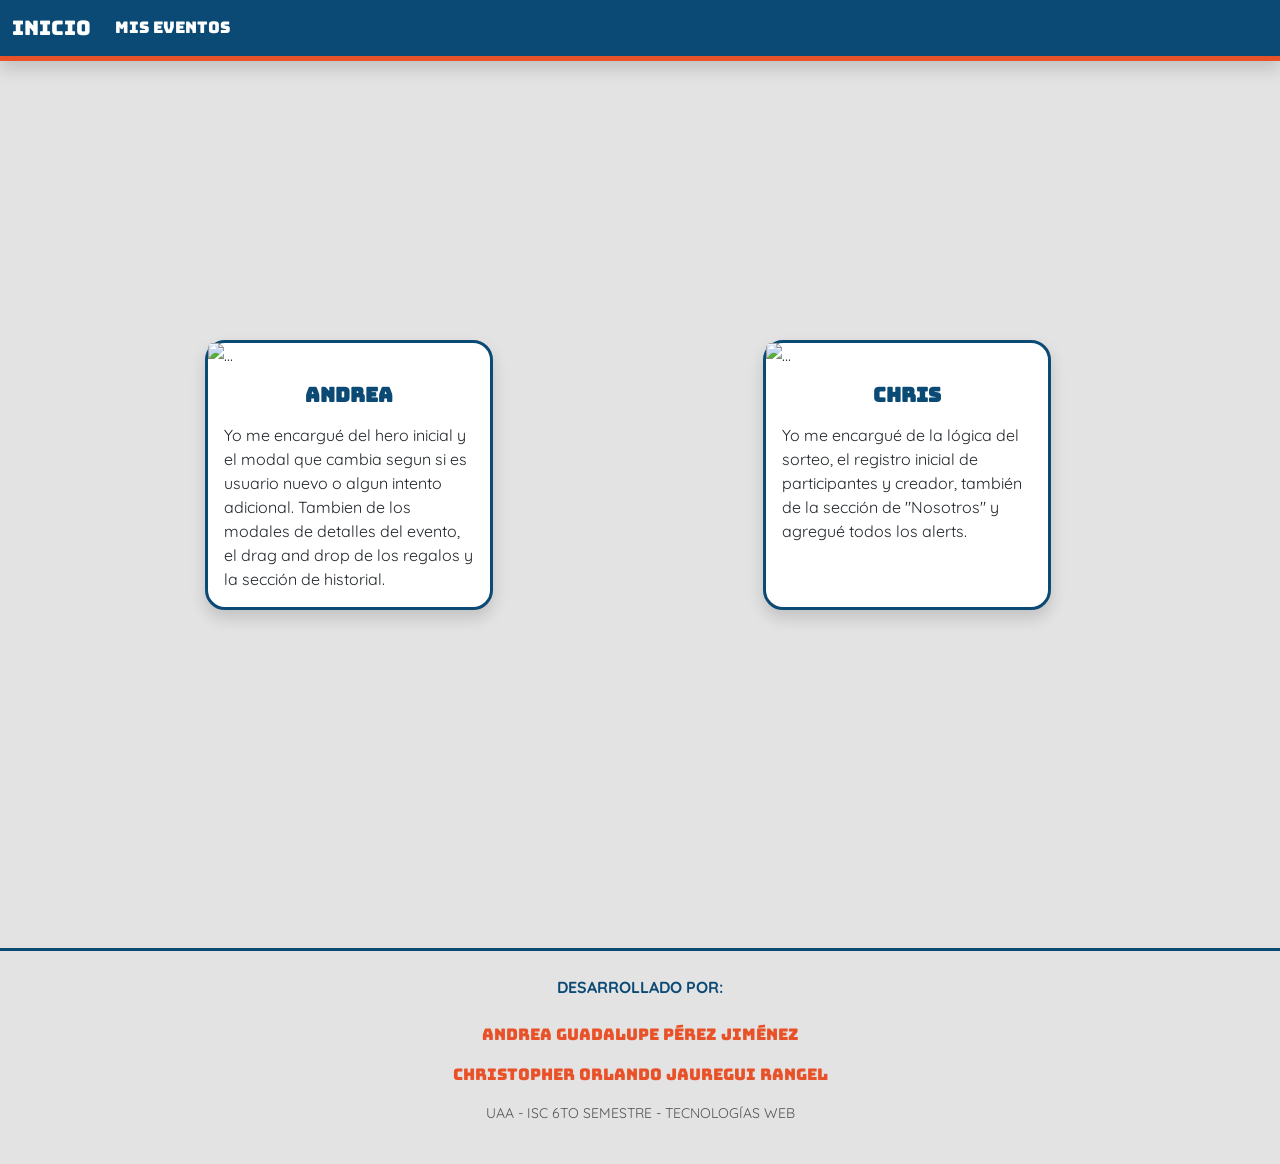
==== aboutUs.html @ ba786d1c "Se añade la función del menu en aboutUs y mis Eventos, se agregan estilos a los cards y se modifican" ====
<!DOCTYPE html>
<html lang="en">
<head>
    <meta charset="UTF-8">
    <meta name="viewport" content="width=device-width, initial-scale=1.0">
    <title>Sobre Nosotros</title>
    <link href="https://cdn.jsdelivr.net/npm/bootstrap@5.3.8/dist/css/bootstrap.min.css" rel="stylesheet" integrity="sha384-sRIl4kxILFvY47J16cr9ZwB07vP4J8+LH7qKQnuqkuIAvNWLzeN8tE5YBujZqJLB" crossorigin="anonymous">
    <link href="https://fonts.googleapis.com/css2?family=Bungee&family=Quicksand:wght@500;700&display=swap" rel="stylesheet">
    <link rel="stylesheet" href="styles.css">
</head>
<body>
    <!-- Navbar -->
    <nav class="navbar navbar-expand-lg bg-dark navbar-dark shadow fixed-top">
        <div class="container-fluid">
            <a class="navbar-brand" href="index.html">Inicio</a>
                <button class="navbar-toggler" type="button" data-bs-toggle="collapse" data-bs-target="#navbarSupportedContent" aria-controls="navbarSupportedContent" aria-expanded="false" aria-label="Toggle navigation">
                    <span class="navbar-toggler-icon"></span>
                </button>
            <div class="collapse navbar-collapse" id="navbarSupportedContent">
                <ul class="navbar-nav me-auto mb-2 mb-lg-0">
                    <li class="nav-item">
                        <a class="nav-link active" aria-current="page" href="misEventos.html">MIS EVENTOS</a>
                    </li>
                </ul>
            </div>
        </div>
    </nav>

    <div class="container min-vh-100 d-flex align-items-center" style="padding-top: 100px; padding-bottom: 50px;">
        <div class="row w-100 g-4 align-items-stretch justify-content-center">
            
            <div class="col-md-6 d-flex justify-content-center">
                <div class="card shadow h-100 card-personal" style="width: 18rem;">
                    <img src="./src/icono.png" class="card-img-top" alt="...">
                    <div class="card-body d-flex flex-column">
                        <h5 class="card-title fw-bold mb-3 text-center" style="color: var(--color-primario); font-family: 'Bungee';">
                            Andrea
                        </h5>
                        <p class="card-text">
                            Yo me encargué del hero inicial y el modal que cambia segun si es usuario nuevo o algun intento
                            adicional. Tambien de los modales de detalles del evento, el drag and drop de los regalos y la sección de
                            historial.
                        </p>
                    </div>
                </div>
            </div>

            <div class="col-md-6 d-flex justify-content-center">
                <div class="card shadow h-100 card-personal" style="width: 18rem;">
                    <img src="./src/icono.png" class="card-img-top" alt="...">
                    <div class="card-body d-flex flex-column">
                        <h5 class="card-title fw-bold mb-3 text-center" style="color: var(--color-primario); font-family: 'Bungee';">
                            Chris
                        </h5>
                        <p class="card-text">
                            Yo me encargué de la lógica del sorteo, el registro inicial de participantes y creador,
                            también de la sección de "Nosotros" y agregué todos los alerts.
                        </p>
                    </div>
                </div>
            </div>

        </div>
    </div>

    <footer class="text-center py-4 mt-5 border-top border-3" style="border-color: var(--color-primario) !important;">
        <p class="fw-bold mb-0">DESARROLLADO POR:</p>
        <br>
        <p class="text-uppercase" style="color: var(--color-accent); font-family: 'Bungee';">Andrea Guadalupe Pérez Jiménez </p>
        <p class="text-uppercase" style="color: var(--color-accent); font-family: 'Bungee';">Christopher Orlando Jauregui Rangel</p> 
            
        <p class="small text-muted">UAA - ISC 6TO SEMESTRE - TECNOLOGÍAS WEB</p>
    </footer>

    <script src="https://cdn.jsdelivr.net/npm/bootstrap@5.3.2/dist/js/bootstrap.bundle.min.js"></script>

</body>
</html>
---- styles.css ----
:root {
    --color-primario: #0B4A75;   /* Azul Oscuro */
    --color-secundario: #60B7D1;  /* Azul Claro */
    --color-accent: #E95228;     /* Naranja Vibrante */
    --color-bg: #E3E3E3;         /* Gris Fondo */
}

body {
    font-family: 'Quicksand', sans-serif;
    background-color: var(--color-bg);
}

.navbar, .font-bungee {
    font-family: 'Bungee', cursive;
    background-color: var(--color-primario) !important;
}


body {
    font-family: 'Quicksand', sans-serif;
    background-color: var(--color-bg);
    color: var(--color-primario);
}

h1, h2, h3, .navbar-brand {
    font-family: 'Bungee', cursive;
}

/* Navbar estilo Gaming */
.navbar {
    background-color: var(--color-primario) !important;
    border-bottom: 5px solid var(--color-accent);
}

/* Botones estilo "Push" de juego */
.btn-primary {
    background-color: var(--color-accent) !important;
    border: none;
    border-bottom: 5px solid #b33a1a;
    font-weight: bold;
    transition: all 0.2s;
}

.btn-primary:hover {
    transform: translateY(2px);
    border-bottom: 2px solid #b33a1a;
}

/* Cards y Modales con bordes redondeados tipo caricatura */
.card, .modal-content {
    border: 3px solid var(--color-primario);
    border-radius: 20px;
    box-shadow: 10px 10px 0px var(--color-secundario);
}

.modal-header {
    background-color: var(--color-secundario);
    color: white;
    border-top-left-radius: 15px;
    border-top-right-radius: 15px;
}

/* Inputs llamativos */
input, select {
    border: 2px solid var(--color-secundario) !important;
    border-radius: 10px !important;
    padding: 10px !important;
}

.hero-section {
    padding: 60px 0;
}

.list-group-item {
    border-left: 5px solid var(--color-accent);
    margin-bottom: 5px;
    border-radius: 10px !important;
    font-weight: bold;
}

.border-dashed {
    border-style: dashed !important;
}

#dropZone:hover {
    transform: scale(1.05);
    border-color: var(--color-accent) !important;
}

.card-personal {
    transition: transform 0.3s ease, box-shadow 0.3s ease; /* Suaviza el movimiento */
    cursor: pointer;
}

/* Efecto al pasar el mouse (Hover) */
.card-personal:hover {
    transform: translateY(-10px); /* Sube la tarjeta 10 píxeles */
    box-shadow: 0 10px 20px rgba(0,0,0,0.2) !important; /* Intensifica la sombra */
    border-color: var(--color-primario); /* Opcional: cambia el borde al color de tu tema */
}
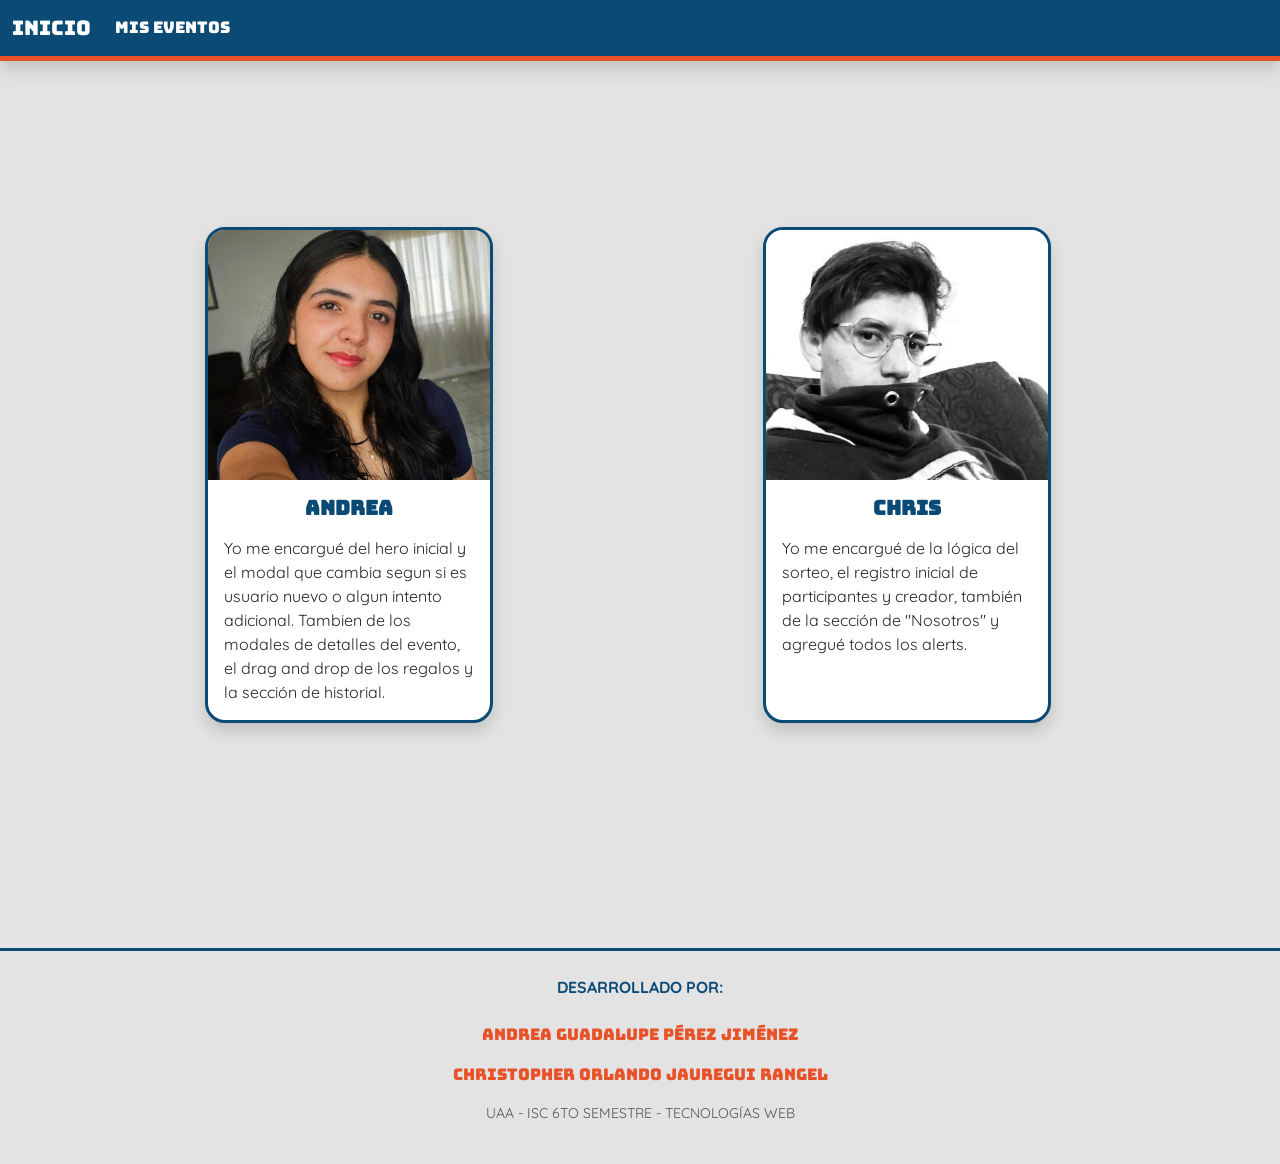
==== commit 77972d84: "se agregan las imagenes de los integrantes y se deja el nombre final de la pagina" ====
--- a/aboutUs.html
+++ b/aboutUs.html
@@ -31,7 +31,7 @@
             
             <div class="col-md-6 d-flex justify-content-center">
                 <div class="card shadow h-100 card-personal" style="width: 18rem;">
-                    <img src="./src/icono.png" class="card-img-top" alt="...">
+                    <img src="./src/andreaProfile.jfif" class="card-img-top" alt="...">
                     <div class="card-body d-flex flex-column">
                         <h5 class="card-title fw-bold mb-3 text-center" style="color: var(--color-primario); font-family: 'Bungee';">
                             Andrea
@@ -47,7 +47,7 @@
 
             <div class="col-md-6 d-flex justify-content-center">
                 <div class="card shadow h-100 card-personal" style="width: 18rem;">
-                    <img src="./src/icono.png" class="card-img-top" alt="...">
+                    <img src="./src/chrisProfile.jfif" class="card-img-top" alt="...">
                     <div class="card-body d-flex flex-column">
                         <h5 class="card-title fw-bold mb-3 text-center" style="color: var(--color-primario); font-family: 'Bungee';">
                             Chris
--- a/styles.css
+++ b/styles.css
@@ -90,11 +90,18 @@
 .card-personal {
     transition: transform 0.3s ease, box-shadow 0.3s ease; /* Suaviza el movimiento */
     cursor: pointer;
+    overflow: hidden
 }
 
 /* Efecto al pasar el mouse (Hover) */
 .card-personal:hover {
     transform: translateY(-10px); /* Sube la tarjeta 10 píxeles */
     box-shadow: 0 10px 20px rgba(0,0,0,0.2) !important; /* Intensifica la sombra */
-    border-color: var(--color-primario); /* Opcional: cambia el borde al color de tu tema */
+    border-color: var(--color-primario); 
+}
+
+.card-img-top {
+    height: 250px;       
+    object-fit: cover;   /* Recorta la imagen para que llene el espacio sin deformarse */
+    object-position: center; /* Asegura que se vea el centro de la foto */
 }
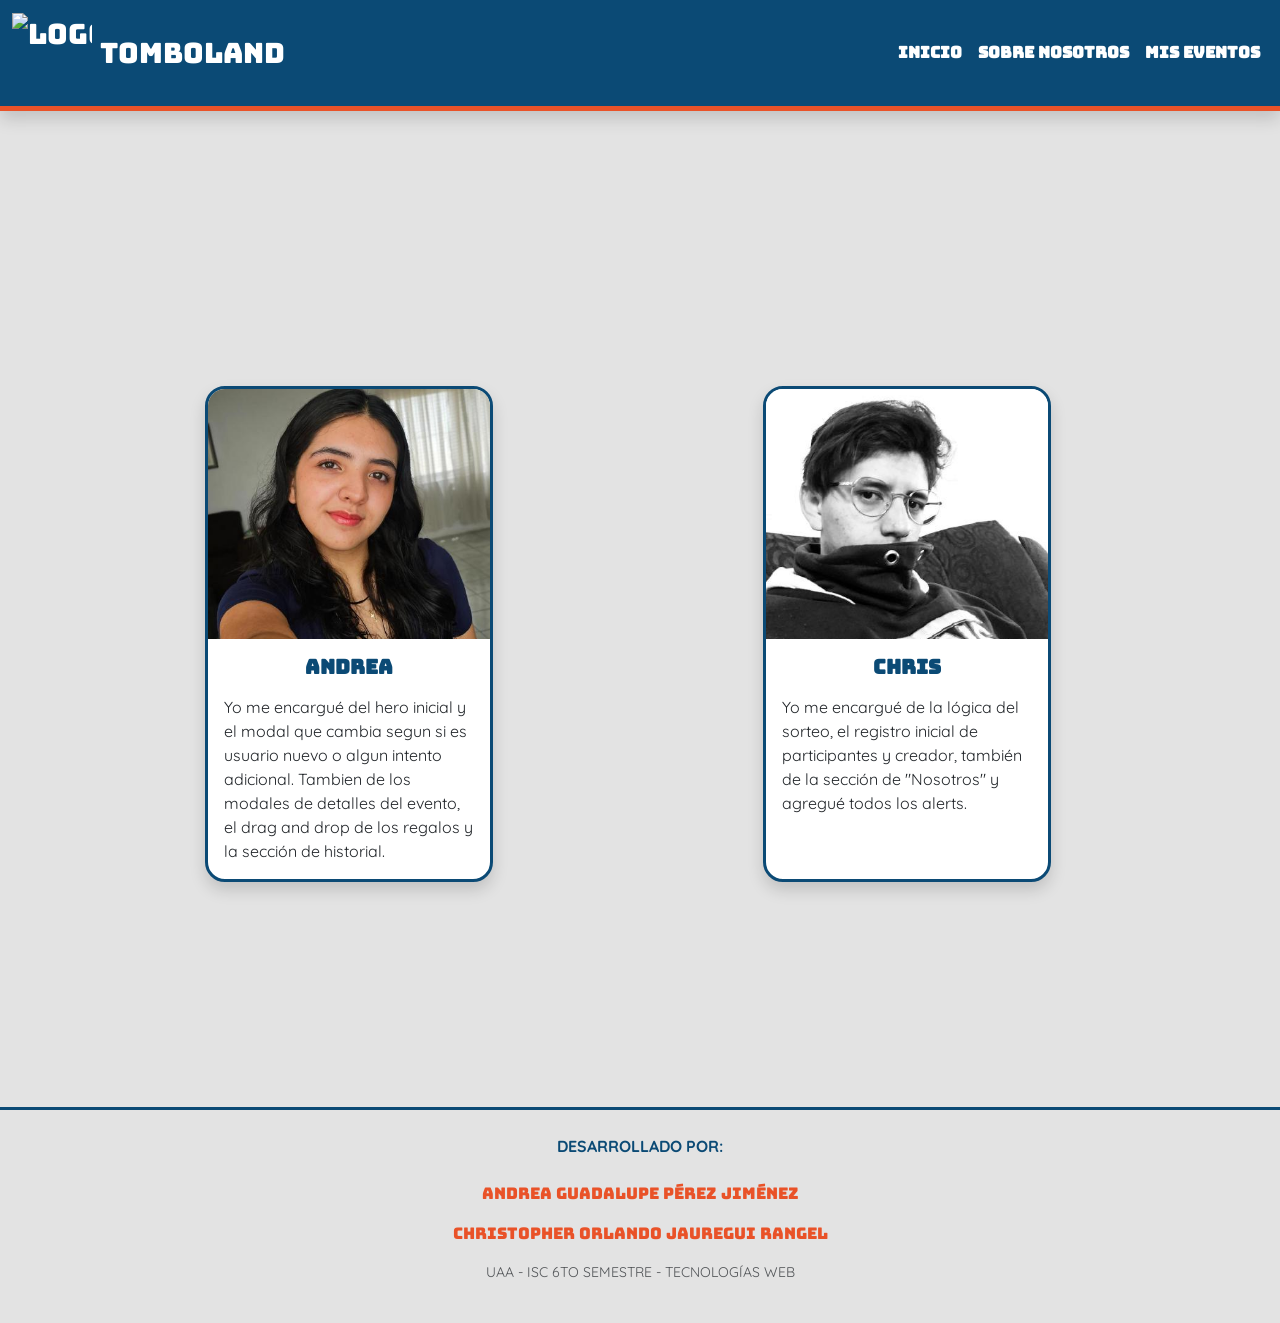
==== commit d7b17645: "Retoques finales. Ultimo commit si dios es grande" ====
--- a/aboutUs.html
+++ b/aboutUs.html
@@ -10,16 +10,25 @@
 </head>
 <body>
     <!-- Navbar -->
-    <nav class="navbar navbar-expand-lg bg-dark navbar-dark shadow fixed-top">
+    <nav class="navbar navbar-expand-lg navbar-dark shadow mb-5">
         <div class="container-fluid">
-            <a class="navbar-brand" href="index.html">Inicio</a>
-                <button class="navbar-toggler" type="button" data-bs-toggle="collapse" data-bs-target="#navbarSupportedContent" aria-controls="navbarSupportedContent" aria-expanded="false" aria-label="Toggle navigation">
-                    <span class="navbar-toggler-icon"></span>
-                </button>
+            <a class="navbar-brand d-flex align-items-center fs-3" href="index.html">
+                <img src="src/logo.png" alt="Logo Tomboland" width="80" height="80" class="me-2">
+                TOMBOLAND
+            </a>
+            <button class="navbar-toggler" type="button" data-bs-toggle="collapse" data-bs-target="#navbarSupportedContent">
+                <span class="navbar-toggler-icon"></span>
+            </button>
             <div class="collapse navbar-collapse" id="navbarSupportedContent">
-                <ul class="navbar-nav me-auto mb-2 mb-lg-0">
+                <ul class="navbar-nav ms-auto mb-2 mb-lg-0">
                     <li class="nav-item">
-                        <a class="nav-link active" aria-current="page" href="misEventos.html">MIS EVENTOS</a>
+                        <a class="nav-link active fw-bold" href="index.html">INICIO</a>
+                    </li>
+                    <li class="nav-item">
+                        <a class="nav-link active fw-bold" href="aboutUs.html">SOBRE NOSOTROS</a>
+                    </li>
+                    <li class="nav-item">
+                        <a class="nav-link active fw-bold" href="misEventos.html">MIS EVENTOS</a>
                     </li>
                 </ul>
             </div>
